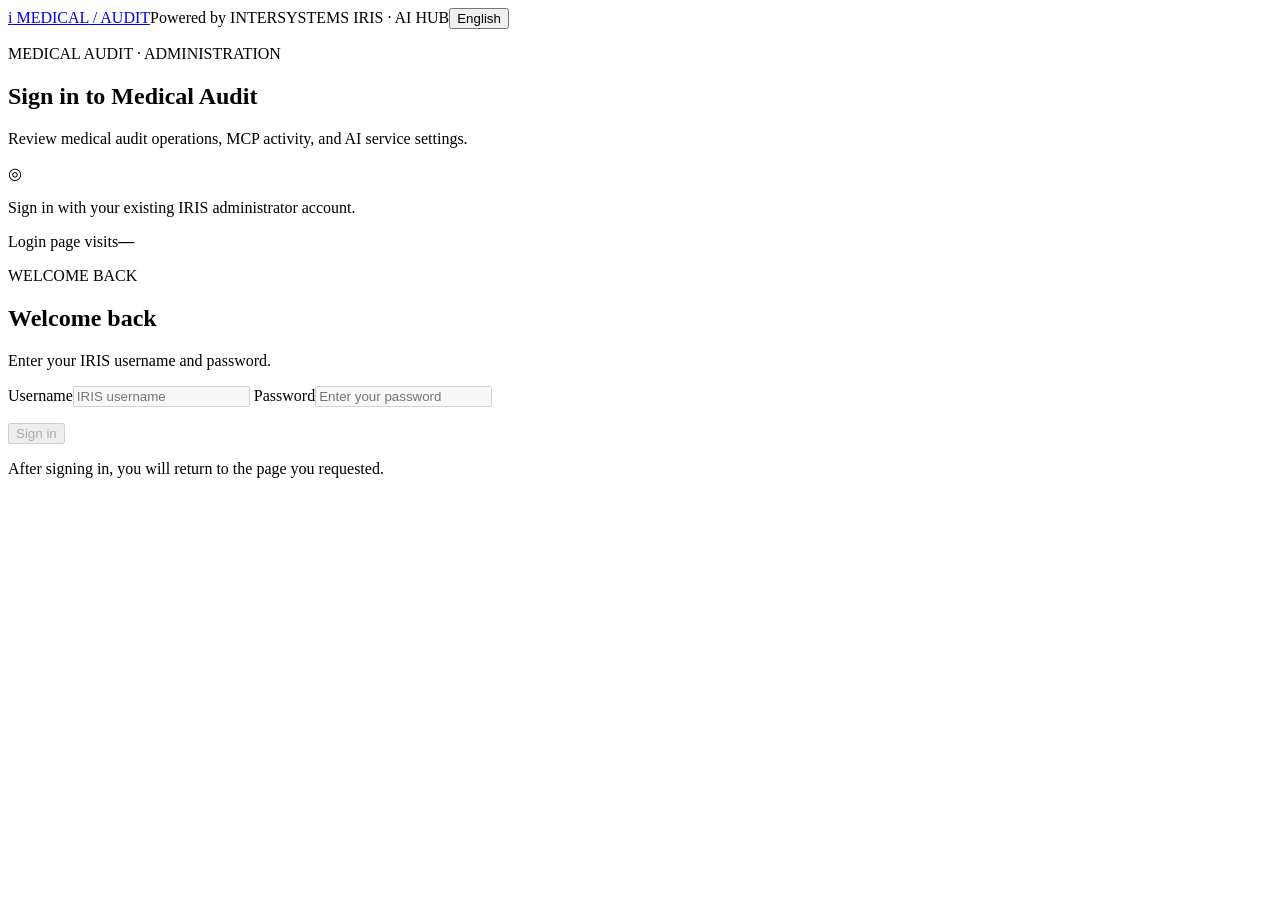
==== web/login.html @ cca189f2 "Add Medical Insurance Audit application" ====
<!doctype html>
<html lang="en">
<head>
  <meta charset="UTF-8"><meta name="viewport" content="width=device-width,initial-scale=1">
  <title>Sign in · Medical Audit</title>
  <link rel="stylesheet" href="/med-audit/management.css"><link rel="stylesheet" href="/med-audit/login.css"><script defer src="/med-audit/admin-session.js"></script><script defer src="/med-audit/login.js"></script>
<script defer src="/med-audit/management-i18n.js"></script>
</head>
<body class="login-page">
  <header><a href="/med-audit/" class="brand"><span class="mark">i</span> MEDICAL<span class="brand-light"> / AUDIT</span></a><span class="platform">Powered by INTERSYSTEMS IRIS · AI HUB</span><button id="managementLanguage" class="secondary" type="button" aria-label="Switch to English">English</button></header>
  <main class="login-main">
    <section class="login-context"><p class="eyebrow">MEDICAL AUDIT · ADMINISTRATION</p><h1>Sign in to Medical Audit</h1><p>Review medical audit operations, MCP activity, and AI service settings.</p><div class="login-context-note"><span aria-hidden="true">◎</span><p>Sign in with your existing IRIS administrator account.</p></div><div class="login-visits"><span>Login page visits</span><strong id="visit-count">—</strong></div></section>
    <section class="login-card" aria-labelledby="login-title"><p class="eyebrow">WELCOME BACK</p><h2 id="login-title">Welcome back</h2><p class="login-intro">Enter your IRIS username and password.</p>
      <form id="login-form" method="post" action="/med-audit/login" autocomplete="on">
        <label for="login-username">Username</label><input id="login-username" name="username" autocomplete="username" required maxlength="128" placeholder="IRIS username" disabled>
        <label for="login-password">Password</label><input id="login-password" name="password" type="password" autocomplete="current-password" required maxlength="2048" placeholder="Enter your password" disabled>
        <p id="login-notice" role="status" aria-live="polite"></p><button id="login-submit" type="submit" disabled>Sign in</button>
      </form><p class="login-footnote">After signing in, you will return to the page you requested.</p>
    </section>
  </main>
</body>
</html>
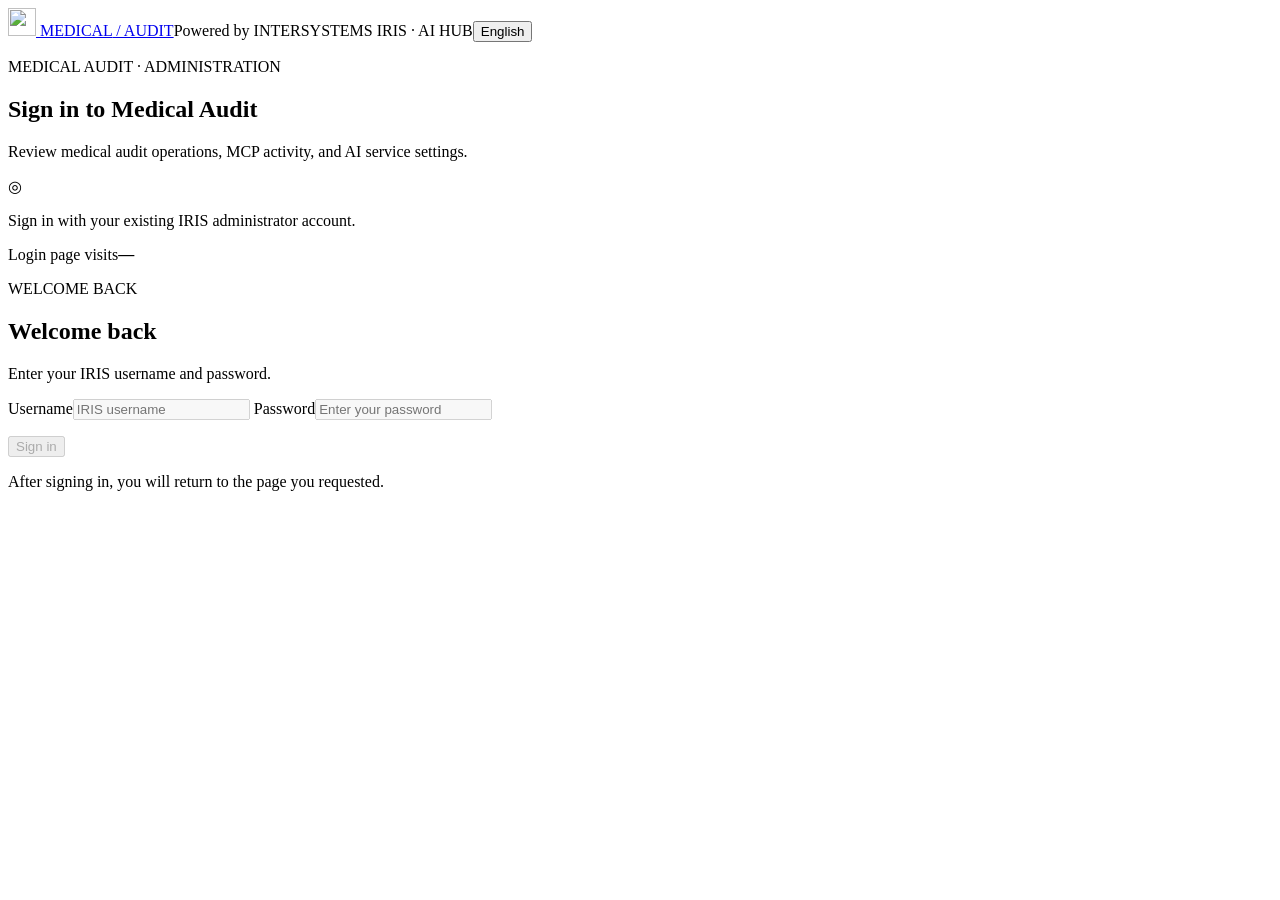
==== commit c2cfa9a3: "Add logo" ====
--- a/web/login.html
+++ b/web/login.html
@@ -3,11 +3,11 @@
 <head>
   <meta charset="UTF-8"><meta name="viewport" content="width=device-width,initial-scale=1">
   <title>Sign in · Medical Audit</title>
-  <link rel="stylesheet" href="/med-audit/management.css"><link rel="stylesheet" href="/med-audit/login.css"><script defer src="/med-audit/admin-session.js"></script><script defer src="/med-audit/login.js"></script>
+  <link rel="icon" type="image/svg+xml" href="/med-audit/logo.svg"><link rel="stylesheet" href="/med-audit/management.css"><link rel="stylesheet" href="/med-audit/login.css"><script defer src="/med-audit/admin-session.js"></script><script defer src="/med-audit/login.js"></script>
 <script defer src="/med-audit/management-i18n.js"></script>
 </head>
 <body class="login-page">
-  <header><a href="/med-audit/" class="brand"><span class="mark">i</span> MEDICAL<span class="brand-light"> / AUDIT</span></a><span class="platform">Powered by INTERSYSTEMS IRIS · AI HUB</span><button id="managementLanguage" class="secondary" type="button" aria-label="Switch to English">English</button></header>
+  <header><a href="/med-audit/" class="brand"><img class="mark" src="/med-audit/logo.svg" alt="" width="28" height="28"> MEDICAL<span class="brand-light"> / AUDIT</span></a><span class="platform">Powered by INTERSYSTEMS IRIS · AI HUB</span><button id="managementLanguage" class="secondary" type="button" aria-label="Switch to English">English</button></header>
   <main class="login-main">
     <section class="login-context"><p class="eyebrow">MEDICAL AUDIT · ADMINISTRATION</p><h1>Sign in to Medical Audit</h1><p>Review medical audit operations, MCP activity, and AI service settings.</p><div class="login-context-note"><span aria-hidden="true">◎</span><p>Sign in with your existing IRIS administrator account.</p></div><div class="login-visits"><span>Login page visits</span><strong id="visit-count">—</strong></div></section>
     <section class="login-card" aria-labelledby="login-title"><p class="eyebrow">WELCOME BACK</p><h2 id="login-title">Welcome back</h2><p class="login-intro">Enter your IRIS username and password.</p>
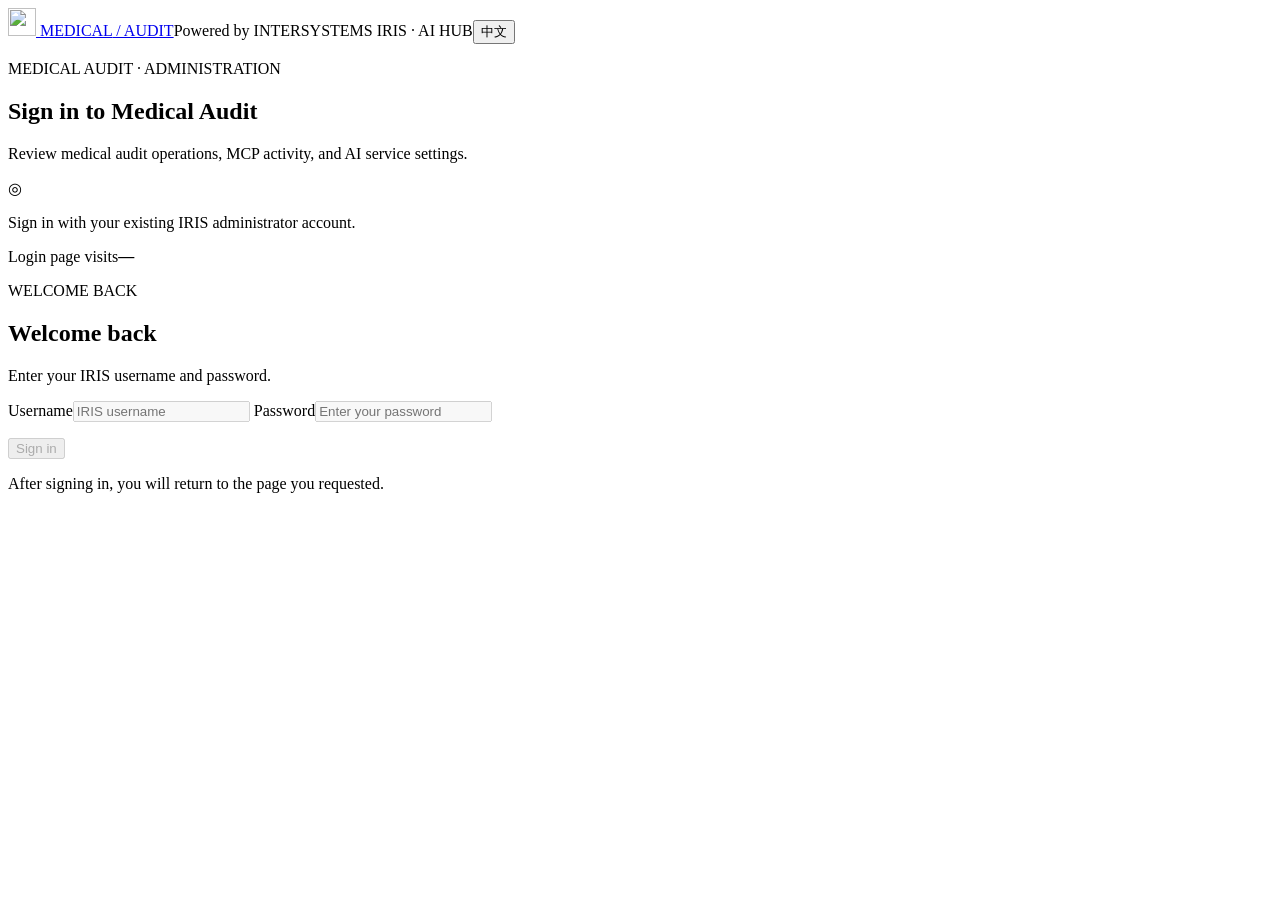
==== commit 249079e5: "Default interface to English" ====
--- a/web/login.html
+++ b/web/login.html
@@ -7,7 +7,7 @@
 <script defer src="/med-audit/management-i18n.js"></script>
 </head>
 <body class="login-page">
-  <header><a href="/med-audit/" class="brand"><img class="mark" src="/med-audit/logo.svg" alt="" width="28" height="28"> MEDICAL<span class="brand-light"> / AUDIT</span></a><span class="platform">Powered by INTERSYSTEMS IRIS · AI HUB</span><button id="managementLanguage" class="secondary" type="button" aria-label="Switch to English">English</button></header>
+  <header><a href="/med-audit/" class="brand"><img class="mark" src="/med-audit/logo.svg" alt="" width="28" height="28"> MEDICAL<span class="brand-light"> / AUDIT</span></a><span class="platform">Powered by INTERSYSTEMS IRIS · AI HUB</span><button id="managementLanguage" class="secondary" type="button" aria-label="切换至中文">中文</button></header>
   <main class="login-main">
     <section class="login-context"><p class="eyebrow">MEDICAL AUDIT · ADMINISTRATION</p><h1>Sign in to Medical Audit</h1><p>Review medical audit operations, MCP activity, and AI service settings.</p><div class="login-context-note"><span aria-hidden="true">◎</span><p>Sign in with your existing IRIS administrator account.</p></div><div class="login-visits"><span>Login page visits</span><strong id="visit-count">—</strong></div></section>
     <section class="login-card" aria-labelledby="login-title"><p class="eyebrow">WELCOME BACK</p><h2 id="login-title">Welcome back</h2><p class="login-intro">Enter your IRIS username and password.</p>
